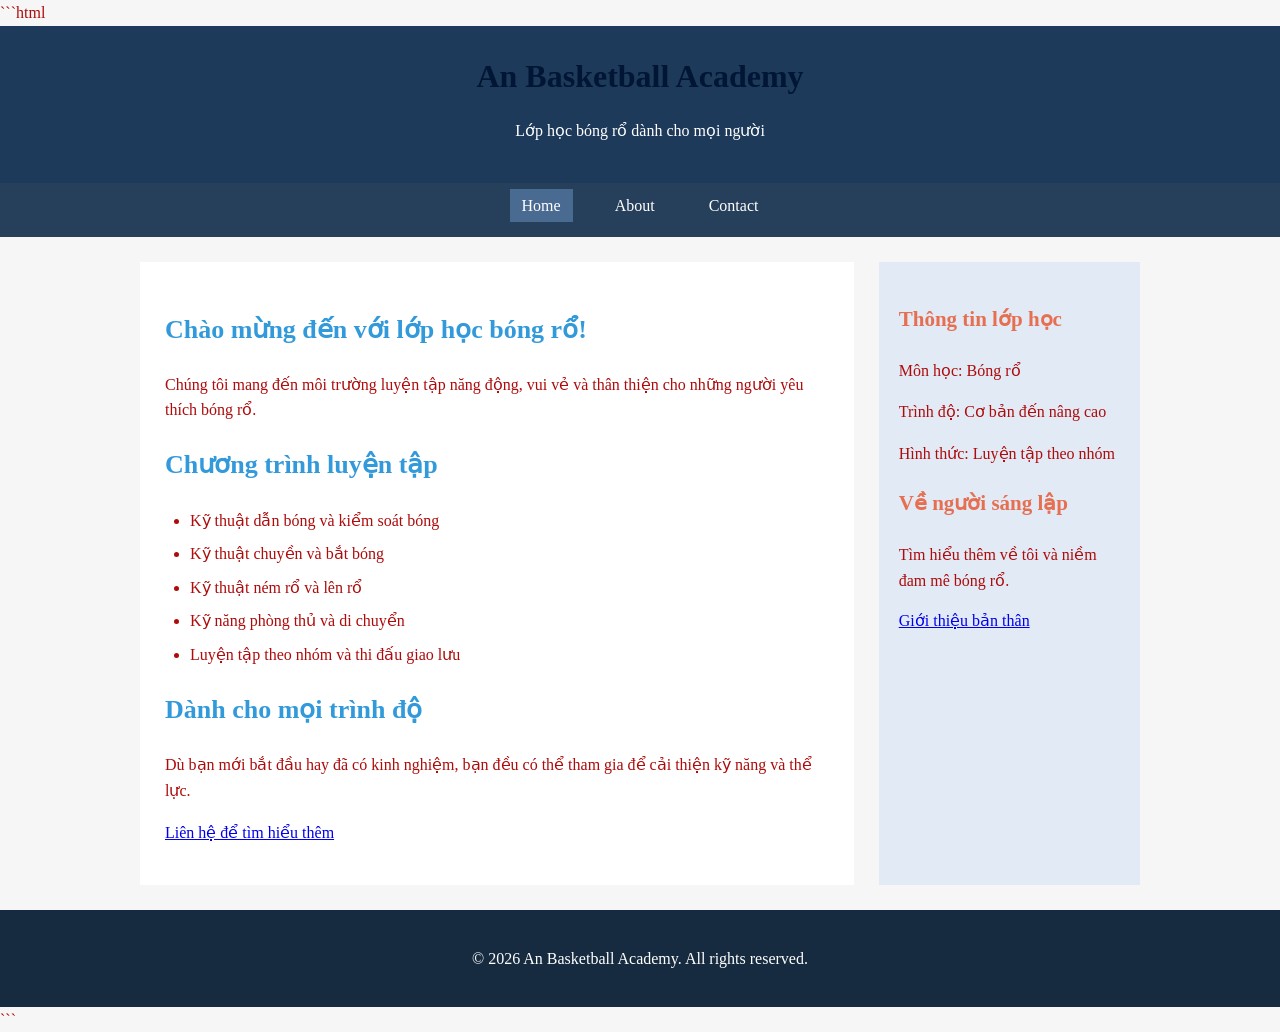
==== homework/week-05/code/project/index.html @ b9477d22 "Update basketball website" ====
```html
<!DOCTYPE html>
<html lang="vi">
<head>
    <meta charset="UTF-8">
    <meta name="viewport" content="width=device-width, initial-scale=1.0">
    <title>Home - An Basketball Academy</title>
    <link rel="stylesheet" href="css/style.css">
</head>
<body>
    <header>
        <h1>An Basketball Academy</h1>
        <p>Lớp học bóng rổ dành cho mọi người</p>
    </header>

    <nav>
        <ul>
            <li><a href="index.html" class="active">Home</a></li>
            <li><a href="about.html">About</a></li>
            <li><a href="contact.html">Contact</a></li>
        </ul>
    </nav>

    <div class="container">
        <main>
            <h2>Chào mừng đến với lớp học bóng rổ!</h2>
            <p>Chúng tôi mang đến môi trường luyện tập năng động, vui vẻ và thân thiện cho những người yêu thích bóng rổ.</p>

            <h2>Chương trình luyện tập</h2>
            <ul>
                <li>Kỹ thuật dẫn bóng và kiểm soát bóng</li>
                <li>Kỹ thuật chuyền và bắt bóng</li>
                <li>Kỹ thuật ném rổ và lên rổ</li>
                <li>Kỹ năng phòng thủ và di chuyển</li>
                <li>Luyện tập theo nhóm và thi đấu giao lưu</li>
            </ul>

            <h2>Dành cho mọi trình độ</h2>
            <p>Dù bạn mới bắt đầu hay đã có kinh nghiệm, bạn đều có thể tham gia để cải thiện kỹ năng và thể lực.</p>

            <p><a href="contact.html">Liên hệ để tìm hiểu thêm</a></p>
        </main>

        <aside>
            <h3>Thông tin lớp học</h3>
            <p>Môn học: Bóng rổ</p>
            <p>Trình độ: Cơ bản đến nâng cao</p>
            <p>Hình thức: Luyện tập theo nhóm</p>

            <h3>Về người sáng lập</h3>
            <p>Tìm hiểu thêm về tôi và niềm đam mê bóng rổ.</p>
            <a href="about.html">Giới thiệu bản thân</a>
        </aside>
    </div>

    <footer>
        <p>&copy; 2026 An Basketball Academy. All rights reserved.</p>
    </footer>
</body>
</html>
```
---- homework/week-05/code/project/css/style.css ----
body {
    background-color: #f6f6f7;
    color: #ae0b0b;
    font-family: "Times New Roman", serif;
    font-size: 16px;
    line-height: 1.6;
}

h1 {
    color: #001634;
    font-size: 32px;
}

h2 {
    color: #329adb;
    font-size: 26px;
}

h3 {
    color: #e76f51;
    font-size: 21px;
}

p {
    margin-bottom: 15px;
}

img {
    max-width: 100%;
    height: auto;
    border: 2px solid #dddddd;
    border-radius: 8px;
    margin: 10px 0;
}

ul {
    padding-left: 25px;
    list-style-type: disc;
}

li {
    margin-bottom: 8px;
}

/* Week 5 - Page Layout */

body {
    margin: 0;
    width: 100%;
}

header {
    background-color: #1e3a5a;
    color: white;
    padding: 25px;
    text-align: center;
}

header h1 {
    margin: 0;
}

nav {
    background-color: #263f5b;
    padding: 10px;
}

nav ul {
    list-style: none;
    margin: 0;
    padding: 0;
    display: flex;
    justify-content: center;
    gap: 30px;
}

nav a {
    color: white;
    text-decoration: none;
    padding: 8px 12px;
}

nav a:hover,
nav a.active {
    background-color: #496b91;
}

.container {
    display: flex;
    gap: 25px;
    max-width: 1000px;
    margin: 25px auto;
    padding: 0 20px;
}

main {
    flex: 3;
    min-width: 0;
    background-color: white;
    padding: 25px;
}

aside {
    flex: 1;
    min-width: 0;
    background-color: #e1eaf5;
    padding: 20px;
}

footer {
    background-color: #172b40;
    color: white;
    text-align: center;
    padding: 20px;
}

footer a {
    color: #c9e2ff;
}

@media (max-width: 600px) {
    .container {
        flex-direction: column;
    }
}
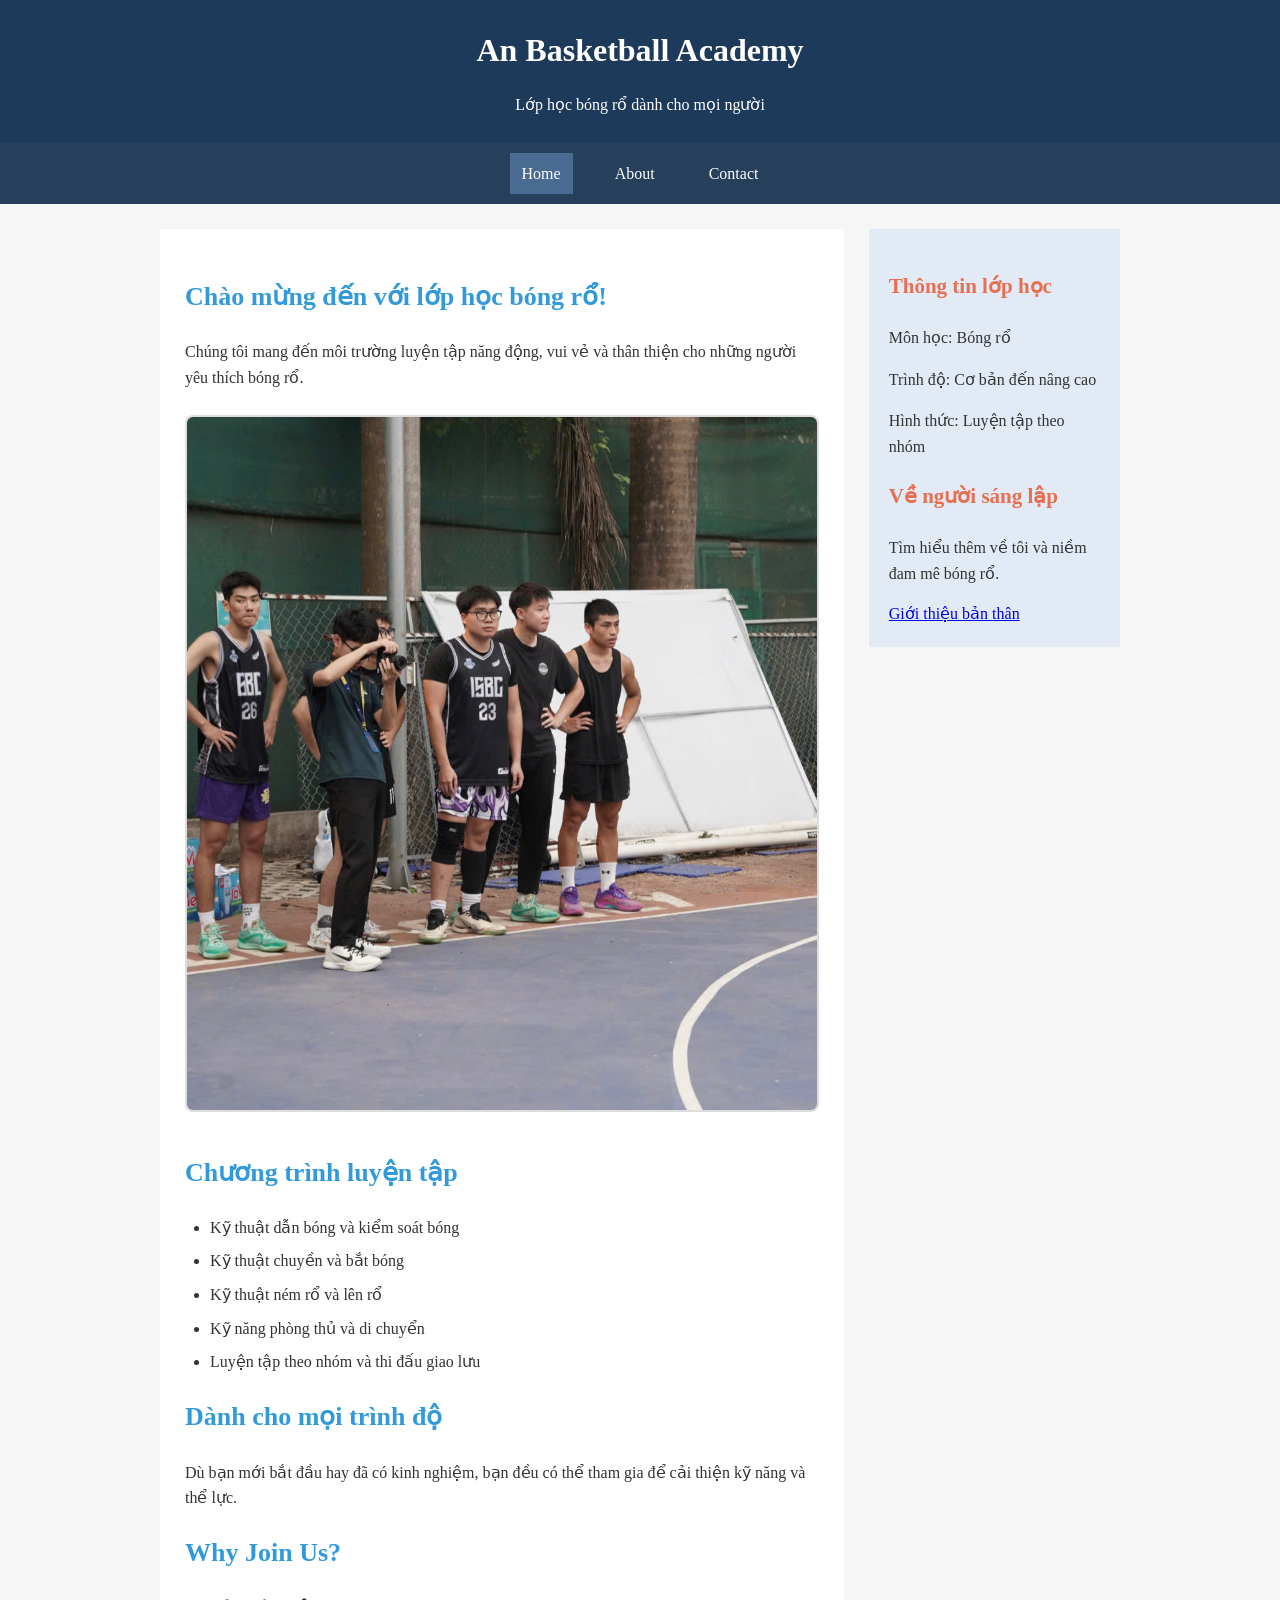
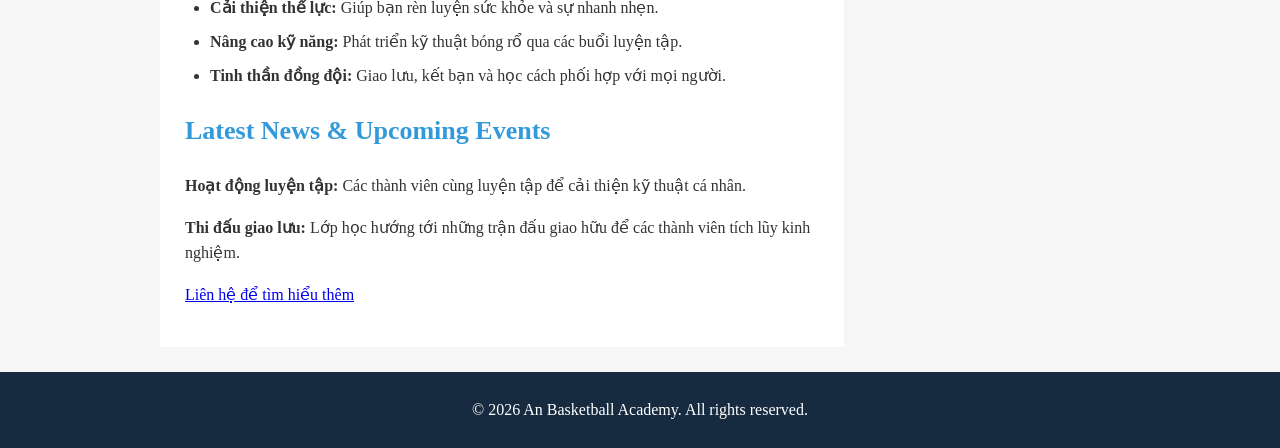
==== commit 513b3031: "week 6" ====
--- a/homework/week-05/code/project/index.html
+++ b/homework/week-05/code/project/index.html
@@ -1,4 +1,3 @@
-```html
 <!DOCTYPE html>
 <html lang="vi">
 <head>
@@ -26,6 +25,8 @@
             <h2>Chào mừng đến với lớp học bóng rổ!</h2>
             <p>Chúng tôi mang đến môi trường luyện tập năng động, vui vẻ và thân thiện cho những người yêu thích bóng rổ.</p>
 
+            <img src="aiosima.jpg" alt="Hoạt động bóng rổ">
+
             <h2>Chương trình luyện tập</h2>
             <ul>
                 <li>Kỹ thuật dẫn bóng và kiểm soát bóng</li>
@@ -35,8 +36,20 @@
                 <li>Luyện tập theo nhóm và thi đấu giao lưu</li>
             </ul>
 
+
             <h2>Dành cho mọi trình độ</h2>
             <p>Dù bạn mới bắt đầu hay đã có kinh nghiệm, bạn đều có thể tham gia để cải thiện kỹ năng và thể lực.</p>
+
+            <h2>Why Join Us?</h2>
+            <ul>
+                <li><strong>Cải thiện thể lực:</strong> Giúp bạn rèn luyện sức khỏe và sự nhanh nhẹn.</li>
+                <li><strong>Nâng cao kỹ năng:</strong> Phát triển kỹ thuật bóng rổ qua các buổi luyện tập.</li>
+                <li><strong>Tinh thần đồng đội:</strong> Giao lưu, kết bạn và học cách phối hợp với mọi người.</li>
+            </ul>
+
+            <h2>Latest News & Upcoming Events</h2>
+            <p><strong>Hoạt động luyện tập:</strong> Các thành viên cùng luyện tập để cải thiện kỹ thuật cá nhân.</p>
+            <p><strong>Thi đấu giao lưu:</strong> Lớp học hướng tới những trận đấu giao hữu để các thành viên tích lũy kinh nghiệm.</p>
 
             <p><a href="contact.html">Liên hệ để tìm hiểu thêm</a></p>
         </main>
@@ -57,5 +70,4 @@
         <p>&copy; 2026 An Basketball Academy. All rights reserved.</p>
     </footer>
 </body>
-</html>
-```+</html>
--- a/homework/week-05/code/project/css/style.css
+++ b/homework/week-05/code/project/css/style.css
@@ -1,10 +1,15 @@
+* {
+    box-sizing: border-box;
+}
 
 body {
     background-color: #f6f6f7;
-    color: #ae0b0b;
+    color: #333333;
     font-family: "Times New Roman", serif;
     font-size: 16px;
     line-height: 1.6;
+    margin: 0;
+    width: 100%;
 }
 
 h1 {
@@ -43,12 +48,7 @@
     margin-bottom: 8px;
 }
 
-/* Week 5 - Page Layout */
-
-body {
-    margin: 0;
-    width: 100%;
-}
+/* Header */
 
 header {
     background-color: #1e3a5a;
@@ -58,8 +58,15 @@
 }
 
 header h1 {
+    color: white;
     margin: 0;
 }
+
+header p {
+    margin-bottom: 0;
+}
+
+/* Navigation */
 
 nav {
     background-color: #263f5b;
@@ -75,7 +82,12 @@
     gap: 30px;
 }
 
+nav li {
+    margin-bottom: 0;
+}
+
 nav a {
+    display: inline-block;
     color: white;
     text-decoration: none;
     padding: 8px 12px;
@@ -86,8 +98,11 @@
     background-color: #496b91;
 }
 
+/* Main layout */
+
 .container {
     display: flex;
+    align-items: flex-start;
     gap: 25px;
     max-width: 1000px;
     margin: 25px auto;
@@ -108,6 +123,29 @@
     padding: 20px;
 }
 
+/* Contact form */
+
+input,
+textarea {
+    max-width: 100%;
+    padding: 8px;
+    font-family: inherit;
+    font-size: 16px;
+}
+
+textarea {
+    width: 100%;
+}
+
+button {
+    padding: 8px 16px;
+    font-family: inherit;
+    font-size: 16px;
+    cursor: pointer;
+}
+
+/* Footer */
+
 footer {
     background-color: #172b40;
     color: white;
@@ -115,12 +153,28 @@
     padding: 20px;
 }
 
+footer p {
+    margin: 5px 0;
+}
+
 footer a {
     color: #c9e2ff;
 }
 
+/* Responsive layout */
+
 @media (max-width: 600px) {
+    nav ul {
+        gap: 5px;
+        flex-wrap: wrap;
+    }
+
     .container {
         flex-direction: column;
     }
-}
+
+    main,
+    aside {
+        width: 100%;
+    }
+}
